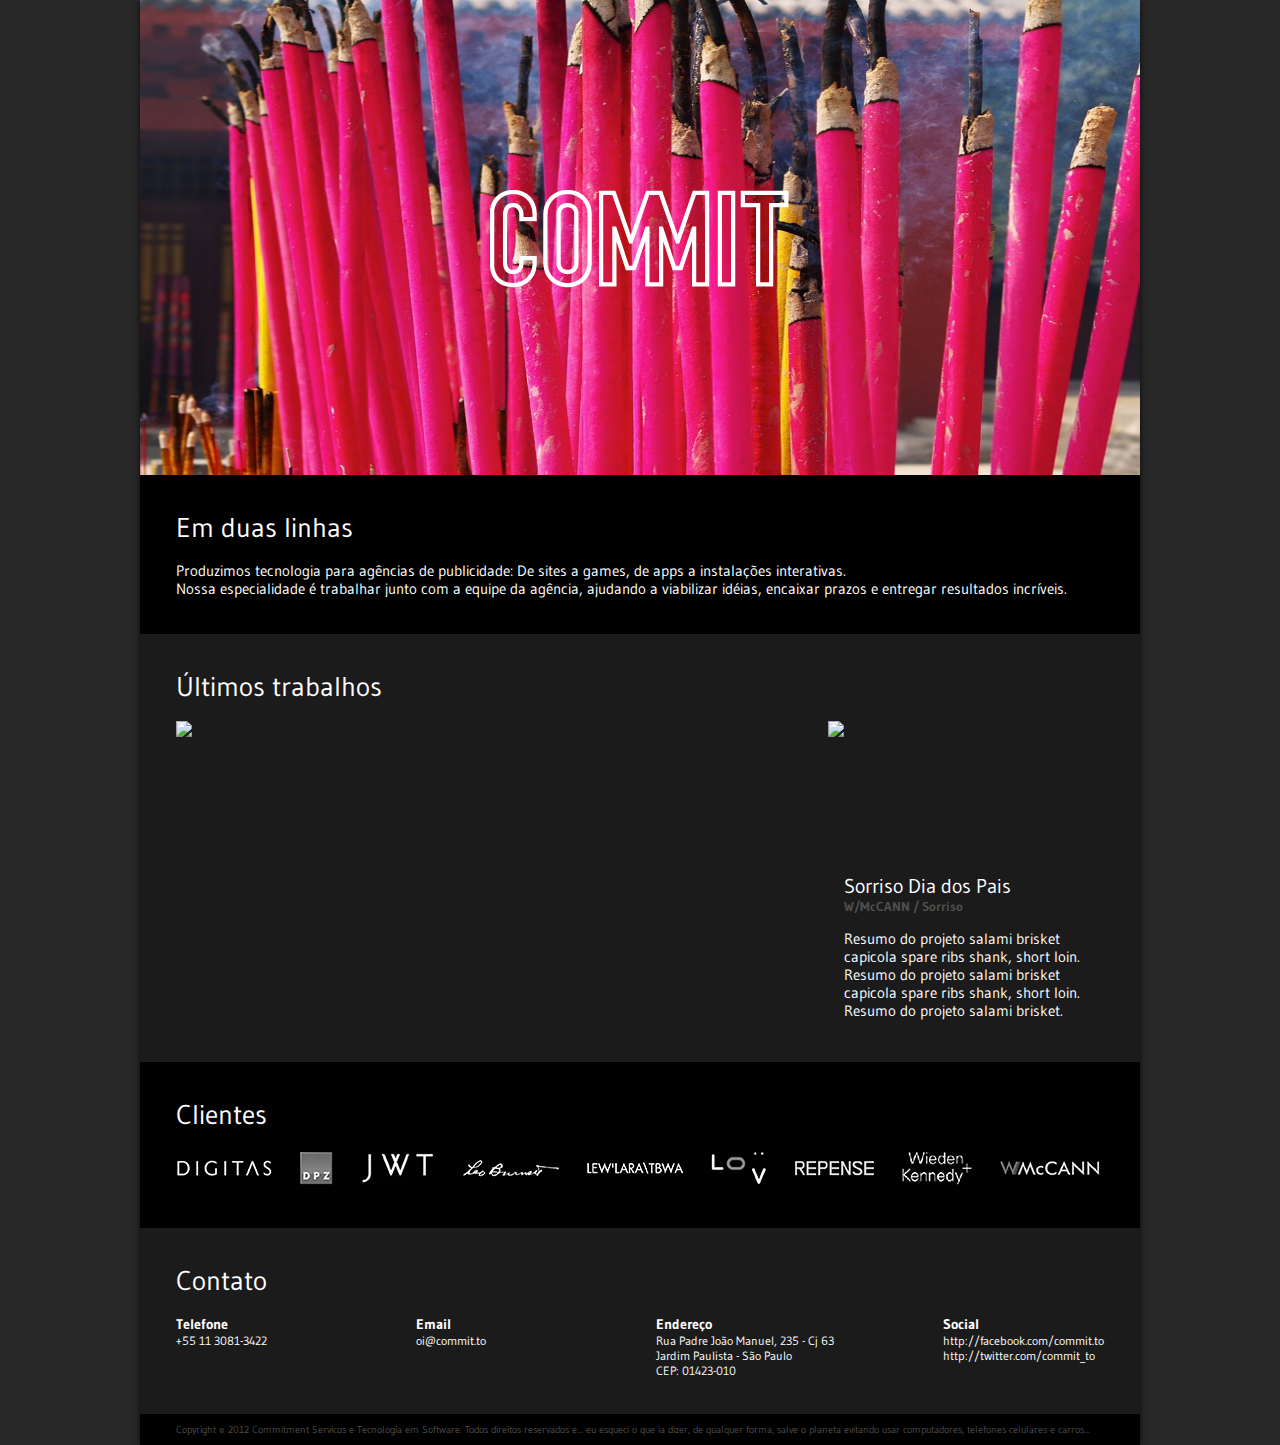
==== index.html @ 8d7308da "work carousel" ====
<!DOCTYPE html>
<html>
<head>
	<title>commit.to</title>
    <link href='http://fonts.googleapis.com/css?family=Gudea' rel='stylesheet' type='text/css'>
	<link rel="stylesheet" type="text/css" href="stylesheets/main.css">

	<script type="text/javascript" src="javascripts/jquery-1.7.1.min.js"></script>
    <script src="http://cdn.jquerytools.org/1.2.7/full/jquery.tools.min.js"></script>
	<script type="text/javascript" src="javascripts/delaunay.js"></script>
	<script type="text/javascript" src="javascripts/main.js"></script>

    <meta property="og:title" content="Commit" />
    <meta property="og:description" content="We're technology producers for advertising agencies worldwide. Commit was idealized by two guys who have worked in some of the best digital agencies in the world, we're dedicated to being transparent and flexible because as we know, scope can change, art direction may get delayed, deadlines shorten, but at the end of the day we all want to do amazing work." />
    <meta property="og:image" content="http://commit.to/share.jpg" />
    
    <meta http-equiv="Content-Type" content="text/html; charset=UTF-8"/> 

</head>
<body>
    <!-- Header -->
	<header>
		<img class="background" src="images/bg1.jpg">
		<img src="images/logo.png" class="logo">
	</header>

    <!-- About -->
    <section>
        <h1>Em duas linhas</h1>
        <p>Produzimos tecnologia para agências de publicidade: De sites a games, de apps a instalações interativas. <br>
        Nossa especialidade é trabalhar junto com a equipe da agência, ajudando a viabilizar idéias, encaixar prazos e entregar resultados incríveis.</p>
    </section>

    <!-- Work -->
    <section>
        <h1>&Uacute;ltimos trabalhos</h1>

        <div class="work">
            <div class="content">
            <article>
                <img class="poster" src="images/work/sorriso.jpg">
                <img class="thumb" src="images/work/sorriso2.jpg">
                <div class="text">
                    <h1>Sorriso Dia dos Pais</h1>
                    <h2>W/McCANN / Sorriso</h2>
                    <p>Resumo do projeto salami brisket capicola spare ribs shank, short loin.
Resumo do projeto salami brisket capicola spare ribs shank, short loin.
Resumo do projeto salami brisket.</p>
                </div>
            </article>
 
            <article>
                <img class="poster" src="images/work/sorriso.jpg">
                <img class="thumb" src="images/work/sorriso2.jpg">
                <div class="text">
                    <h1>An&uacute;ncios para iPad</h1>
                    <h2>Lew'Lara\TBWA</h2>
                    <p>Desenvolvidos em HTML5 e Canvas para conseguirmos a melhor experi&ecirc;ncia e performance.</p>
                </div>
            </article>
            <article>
                <img class="poster" src="images/work/cokedraw.jpg">
                <img class="thumb" src="images/work/cokedraw2.jpg">
                <div class="text">
                    <h1>Desenhe com a Coca-Cola</h1>
                    <h2>JWT / Coca-Cola</h2>
                    <p>Game de Messenger semelhante ao Draw Something.<br>
                    Para este projeto utilizamos tecnologia P2P a fim de simplificar a infra necess&aacute;ria para hospedagem.
                    </p>
                </div>
            </article>

            <article>
                <img class="poster" src="images/work/imaginaria.jpg">
                <img class="thumb" src="images/work/imaginaria2.jpg">
                <div class="text">
                    <h1>Imaginaria</h1>
                    <h2>JWT / Livraria da Vila</h2>
                    <p>App de iPhone estilo FourSquare onde é possível fazer checkin em lugares imagin&aacute;rios.<br>
                    Ganhador do FWA Mobile of the Day.
                    </p>
                </div>
            </article>
            <article>
                <img class="poster" src="images/poster.gif">
                <img class="thumb" src="images/thumb.gif">
                <div class="text">
                    <h1>Tostex</h1>
                    <h2>DPZ / Tostex</h2>
                    <p>O grande desafio deste projeto foi utilizar animações já existentes e construir interações inteiramente em HTML5 com Canvas.
                    </p>
                </div>
            </article>
            <article>
                <img class="poster" src="images/poster.gif">
                <img class="thumb" src="images/thumb.gif">
                <div class="text">
                    <h1>Hino dos Vice</h1>
                    <h2>Lew'Lara\TBWA / Nissan March</h2>
                    <p>Resumo do projeto salami brisket capicola spare ribs shank, short loin.
Resumo do projeto salami brisket capicola spare ribs shank, short loin.
Resumo do projeto salami brisket.</p>
                </div>
            </article>
            </div>
        </div>
        <div class="workNavi"><!-- navigation goes here --></div>
        <div class="clear"></div>

    </section>

    <!-- Clients -->
    <section>
        <h1>Clientes</h1>
        <img src="images/clients.gif" alt="clientes">
    </section>

    <!-- Contact -->
    <section class="contact">
        <h1>Contato</h1>
        <ul>
            <li>
                <h3>Telefone</h3>
                +55 11 3081-3422
            </li>
            <li>
                <h3>Email</h3>
                oi@commit.to
            </li>
            <li>
            <h3>Endereço</h3>
                Rua Padre João Manuel, 235 - Cj 63<br>
                Jardim Paulista - São Paulo<br>
                CEP: 01423-010
            </li>
            <li class="last">
                <h3>Social</h3>
                <a href="http://facebook.com/commit.to" target="_blank">http://facebook.com/commit.to</a><br>
                <a href="http://twitter.com/commit_to" target="_blank">http://twitter.com/commit_to</a>
            </li>
        </ul>
        <div class="clear"></div>
    </section>
   
    <!-- Footer -->
	<footer>
    Copyright © 2012 Commitment Servicos e Tecnologia em Software. Todos direitos reservados e... eu esqueci o que ia dizer, de qualquer forma, salve o planeta evitando usar computadores, telefones celulares e carros...
    </footer>
    <script type="text/javascript">
      var _gaq = [['_setAccount', 'UA-28984003-1'],['_trackPageview']];
      (function() {
        var ga = document.createElement('script'); ga.async = true;
        ga.src = ('https:' == document.location.protocol ? 'https://ssl' : 'http://www') + '.google-analytics.com/ga.js';
        var s = document.getElementsByTagName('script')[0]; s.parentNode.insertBefore(ga, s);
      })();
    </script>
</body>
</html>
---- stylesheets/main.css ----
*{
	margin: 0;
	padding: 0;
    border: 0;
}
html {
    background: #282828;
}
body{
	font-family: Gudea, Helvetica Neue, Helvetica, Arial, sans-serif;
    color: white;
    background-color: black;
    font-size: 11pt;
    width: 1000px;
    margin: auto;
    box-shadow: #000 0px 0 7px -1px;
}

header {
    width: 100%;
    height: 475px;
    position: relative;
}
header .logo{
	position: absolute;
	pointer-events: none;
	left: 50%;
	top: 50%;
	margin: -53px 0 0 -150px;
}
header canvas {
	cursor: pointer;
}

section{
    padding: 36px;
}
section:nth-child(odd) {
    background-color: #1b1b1b;
}
.background{
    width: 100%;
    height: 100%;
}
.contact {
    font-size: 9pt;
}
h1 {
    font-weight: normal;
    font-size: 20pt;
    margin-bottom: 18px;
}

/******* Work ******/
.work {
    overflow: hidden;
    position: relative;
    width: 930px;
    height: 305px;
}
.work .content{
    width: 20000em;
    position: absolute;
}
.work article {
    position: relative;
    float: left;
    width: 930px;
    height: 310px;
}
.work .poster {
    position: absolute;
    left: 0;
    top: 0;
}
.work .thumb {
    position: absolute;
    left: 652px;
    top: 0;
}
.work .text {
    position: absolute;
    left: 650px;
    top: 135px;
    padding: 18px;
    width: 239px;
}
.work .text h1 {
    font-size: 20px;
    margin: 0;
}
.work .text h2 {
    font-size: 13px;
    color: #4D4D4D;
    margin: 0 0 16px 0;
}
.work .text h1 {
    font-size: 20px;
}
.workNavi{
    margin: auto;
}
.workNavi a{
    width: 10px;
    height: 10px;
    background: black;
    display: block;
    margin: 18px 10px 0 0;
    float: left;
}
.workNavi a.active{
    background: #B7B7B7 !important;
}

/**** Contact ****/
.contact ul{
    list-style: none;
}
.contact li{
    width: 240px;
    float: left;
}
.contact li.last {
    float: right;
    width: auto;
}
.contact a {
    color: white;
    text-decoration: none;
}

/****** Footer *****/
footer {
    color: #4D4D4D;
    font-size: x-small;
    padding: 9px 36px;
}

.clear{
    clear: both;
}
/* iPhone, Android */
@media only screen and (min-device-width: 320px) and (max-device-width: 640px) {

    body{
        min-width: 0;
        font-size: 200%;
    }

    #content {
        padding: 50px 0;
        width: 100%;
    }
    .column {
        float: none;
        width: 70%;
        padding: 0;
        margin: auto;
    }
    footer span {
        display: none;
    }
}
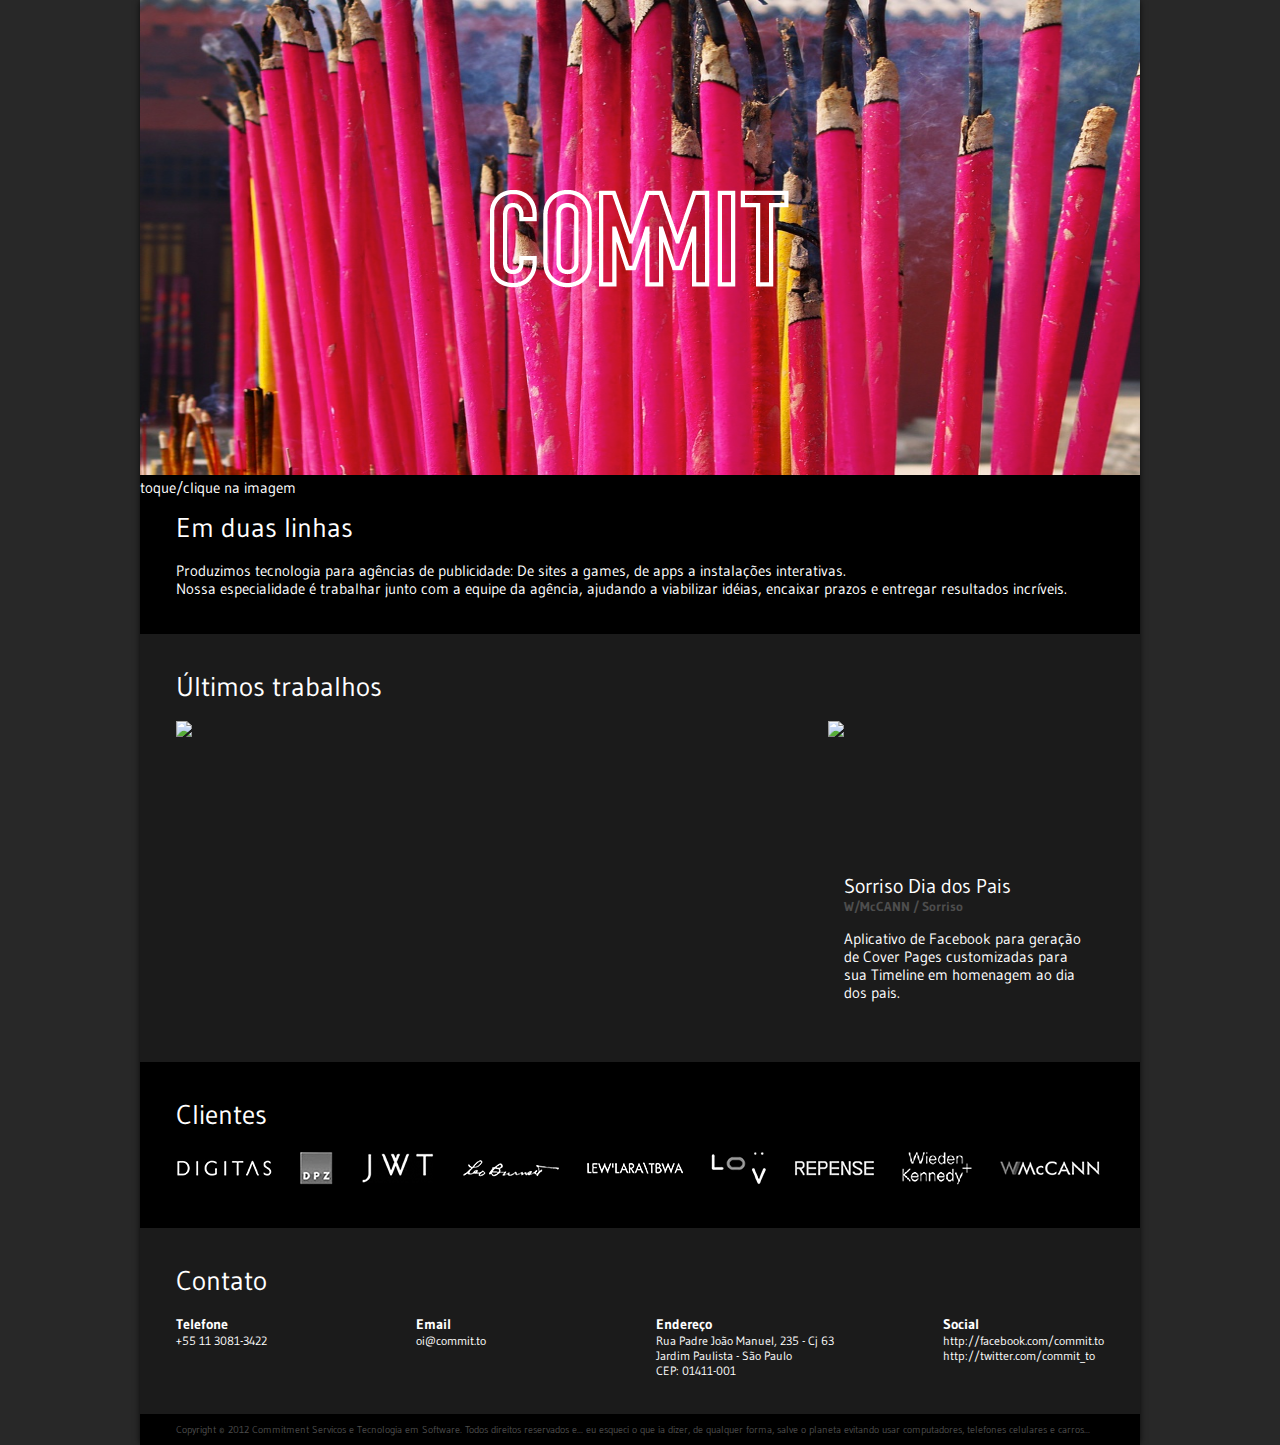
==== commit 7a8f3698: "Update CEP" ====
--- a/index.html
+++ b/index.html
@@ -11,7 +11,7 @@
 	<script type="text/javascript" src="javascripts/main.js"></script>
 
     <meta property="og:title" content="Commit" />
-    <meta property="og:description" content="We're technology producers for advertising agencies worldwide. Commit was idealized by two guys who have worked in some of the best digital agencies in the world, we're dedicated to being transparent and flexible because as we know, scope can change, art direction may get delayed, deadlines shorten, but at the end of the day we all want to do amazing work." />
+    <meta property="og:description" content="Produzimos tecnologia para agências de publicidade: De sites a games, de apps a instalações interativas. Nossa especialidade é trabalhar junto com a equipe da agência, ajudando a viabilizar idéias, encaixar prazos e entregar resultados incríveis." />
     <meta property="og:image" content="http://commit.to/share.jpg" />
     
     <meta http-equiv="Content-Type" content="text/html; charset=UTF-8"/> 
@@ -22,10 +22,11 @@
 	<header>
 		<img class="background" src="images/bg1.jpg">
 		<img src="images/logo.png" class="logo">
+        <span>toque/clique na imagem</span>
 	</header>
 
     <!-- About -->
-    <section>
+    <section class="about">
         <h1>Em duas linhas</h1>
         <p>Produzimos tecnologia para agências de publicidade: De sites a games, de apps a instalações interativas. <br>
         Nossa especialidade é trabalhar junto com a equipe da agência, ajudando a viabilizar idéias, encaixar prazos e entregar resultados incríveis.</p>
@@ -43,19 +44,26 @@
                 <div class="text">
                     <h1>Sorriso Dia dos Pais</h1>
                     <h2>W/McCANN / Sorriso</h2>
-                    <p>Resumo do projeto salami brisket capicola spare ribs shank, short loin.
-Resumo do projeto salami brisket capicola spare ribs shank, short loin.
-Resumo do projeto salami brisket.</p>
+                    <p>Aplicativo de Facebook para geração de Cover Pages customizadas para sua Timeline em homenagem ao dia dos pais.</p>
                 </div>
             </article>
- 
             <article>
-                <img class="poster" src="images/work/sorriso.jpg">
-                <img class="thumb" src="images/work/sorriso2.jpg">
+                <img class="poster" src="images/work/timeline.jpg">
+                <a href="https://www.facebook.com/SamsungBrasil/app_453760334653820" target="_blank"><img class="thumb" src="images/work/timeline2.jpg"></a>
+                <div class="text">
+                    <h1>Seu Futuro Agora</h1>
+                    <h2>Digitas / Samsung</h2>
+                    <p>App de Facebook que analisa seu perfil e mostra eventos do seu futuro em sua Timeline.
+                    </p>
+                </div>
+            </article> 
+            <article>
+                <img class="poster" src="images/work/ipad.jpg">
+                <img class="thumb" src="images/work/ipad2.jpg">
                 <div class="text">
                     <h1>An&uacute;ncios para iPad</h1>
-                    <h2>Lew'Lara\TBWA</h2>
-                    <p>Desenvolvidos em HTML5 e Canvas para conseguirmos a melhor experi&ecirc;ncia e performance.</p>
+                    <h2></h2>
+                    <p>Anúncios interativos desenvolvidos em HTML5 e Canvas.</p>
                 </div>
             </article>
             <article>
@@ -64,12 +72,10 @@
                 <div class="text">
                     <h1>Desenhe com a Coca-Cola</h1>
                     <h2>JWT / Coca-Cola</h2>
-                    <p>Game de Messenger semelhante ao Draw Something.<br>
-                    Para este projeto utilizamos tecnologia P2P a fim de simplificar a infra necess&aacute;ria para hospedagem.
+                    <p>Game de Messenger semelhante ao Draw Something desenvolvido com tecnologia P2P.
                     </p>
                 </div>
             </article>
-
             <article>
                 <img class="poster" src="images/work/imaginaria.jpg">
                 <img class="thumb" src="images/work/imaginaria2.jpg">
@@ -82,24 +88,25 @@
                 </div>
             </article>
             <article>
-                <img class="poster" src="images/poster.gif">
-                <img class="thumb" src="images/thumb.gif">
+                <a href="http://www.tostex.net" target="_blank">
+                <img class="poster" src="images/work/tostex.jpg" height="300" width="650">
+                <img class="thumb" src="images/work/tostex2.jpg" height="135" width="275">
+                </a>
                 <div class="text">
                     <h1>Tostex</h1>
                     <h2>DPZ / Tostex</h2>
-                    <p>O grande desafio deste projeto foi utilizar animações já existentes e construir interações inteiramente em HTML5 com Canvas.
+                    <p>Personagens interativos desenvolvidos em HTML5 com Canvas e compatíveis com dispositivos móveis.
                     </p>
                 </div>
             </article>
             <article>
-                <img class="poster" src="images/poster.gif">
-                <img class="thumb" src="images/thumb.gif">
+                <img class="poster" src="images/work/vice.jpg" height="300" width="650">
+                <img class="thumb" src="images/work/vice2.jpg" height="135" width="275">
                 <div class="text">
-                    <h1>Hino dos Vice</h1>
+                    <h1>P&ocirc;ster dos Vice</h1>
                     <h2>Lew'Lara\TBWA / Nissan March</h2>
-                    <p>Resumo do projeto salami brisket capicola spare ribs shank, short loin.
-Resumo do projeto salami brisket capicola spare ribs shank, short loin.
-Resumo do projeto salami brisket.</p>
+                    <p>Aplicativo de Facebook onde voc&ecirc; pode montar um p&ocirc;ster dos seus amigos vice-campe&otilde;es do futebol.
+                    </p>
                 </div>
             </article>
             </div>
@@ -110,7 +117,7 @@
     </section>
 
     <!-- Clients -->
-    <section>
+    <section class="clients">
         <h1>Clientes</h1>
         <img src="images/clients.gif" alt="clientes">
     </section>
@@ -131,7 +138,7 @@
             <h3>Endereço</h3>
                 Rua Padre João Manuel, 235 - Cj 63<br>
                 Jardim Paulista - São Paulo<br>
-                CEP: 01423-010
+                CEP: 01411-001
             </li>
             <li class="last">
                 <h3>Social</h3>
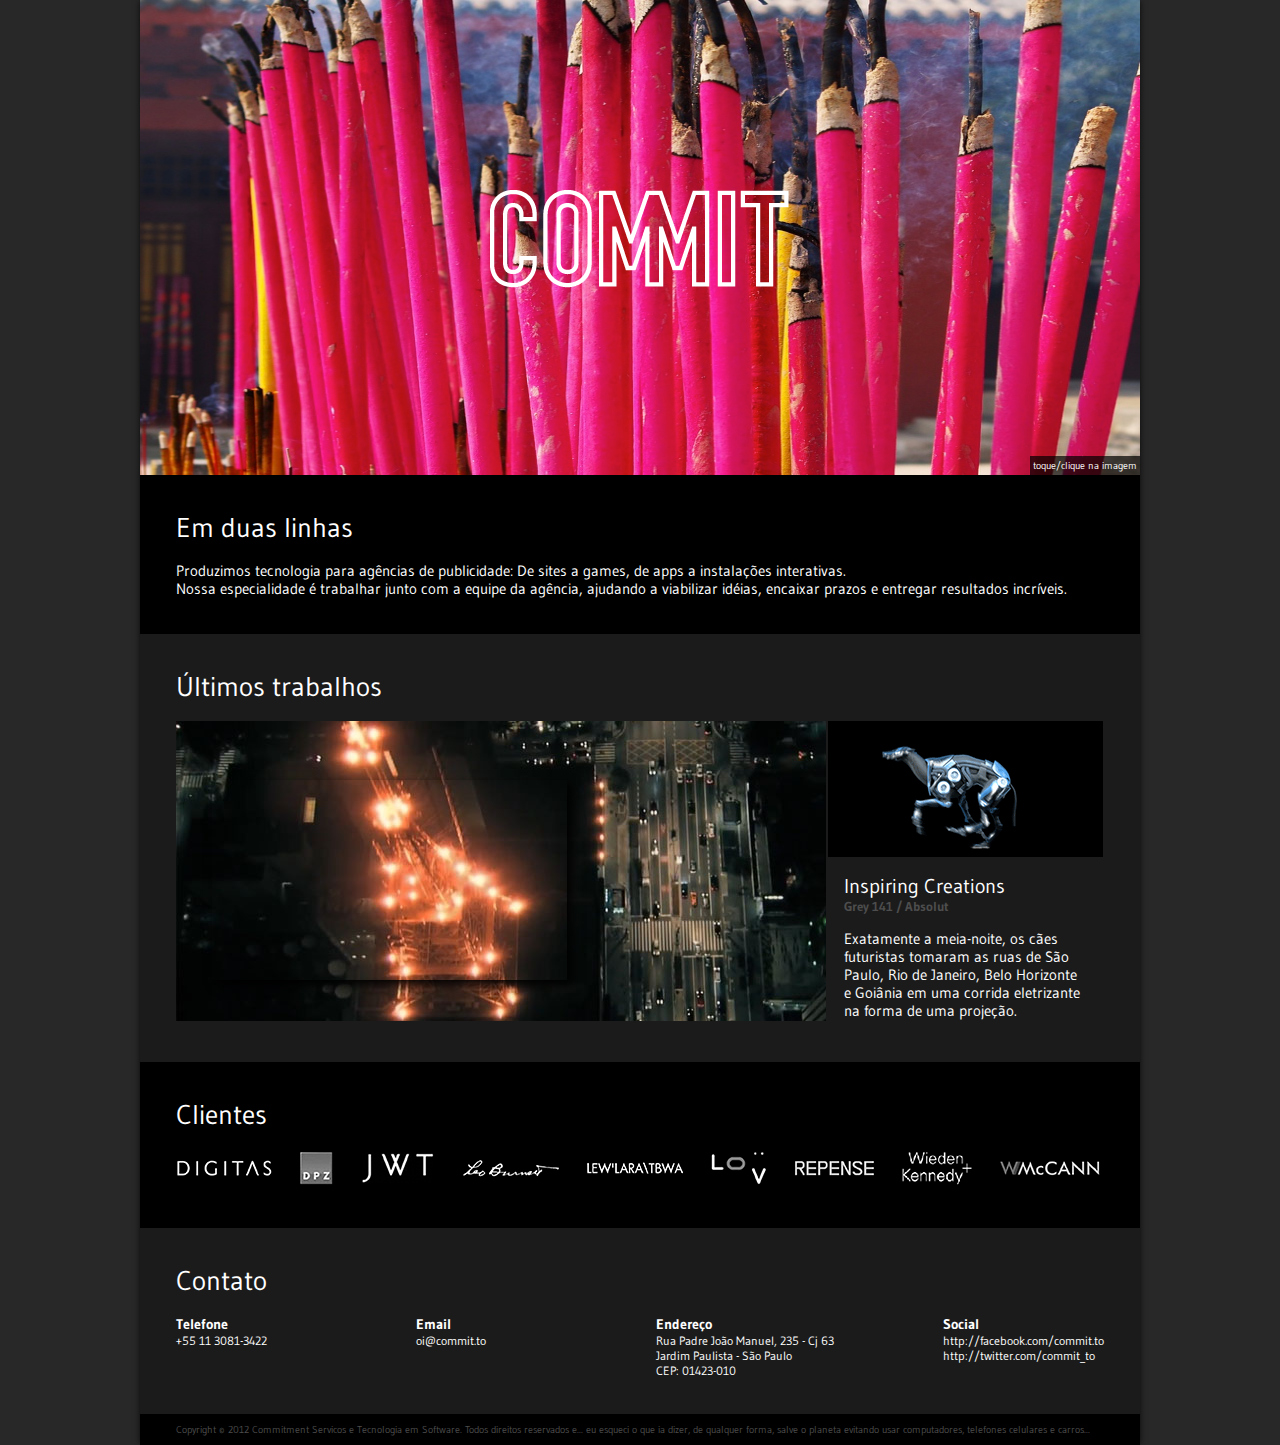
==== commit 2734a9c5: "new jobs" ====
--- a/index.html
+++ b/index.html
@@ -5,12 +5,7 @@
     <link href='http://fonts.googleapis.com/css?family=Gudea' rel='stylesheet' type='text/css'>
 	<link rel="stylesheet" type="text/css" href="stylesheets/main.css">
 
-	<script type="text/javascript" src="javascripts/jquery-1.7.1.min.js"></script>
-    <script src="http://cdn.jquerytools.org/1.2.7/full/jquery.tools.min.js"></script>
-	<script type="text/javascript" src="javascripts/delaunay.js"></script>
-	<script type="text/javascript" src="javascripts/main.js"></script>
-
-    <meta property="og:title" content="Commit" />
+	<meta property="og:title" content="Commit" />
     <meta property="og:description" content="Produzimos tecnologia para agências de publicidade: De sites a games, de apps a instalações interativas. Nossa especialidade é trabalhar junto com a equipe da agência, ajudando a viabilizar idéias, encaixar prazos e entregar resultados incríveis." />
     <meta property="og:image" content="http://commit.to/share.jpg" />
     
@@ -38,6 +33,28 @@
 
         <div class="work">
             <div class="content">
+            <article class="greyhound">
+                <div class="poster" style="background: url(images/work/greyhound.jpg)">
+                    <iframe src="http://www.youtube.com/embed/4dPwqKCxDT8" frameborder="0" allowfullscreen></iframe>
+                </div>
+                <img class="thumb" src="images/work/greyhound2.gif">
+                <div class="text">
+                    <h1>Inspiring Creations</h1>
+                    <h2>Grey 141 / Absolut</h2>
+                    <p>Exatamente a meia-noite, os cães futuristas tomaram as ruas de São Paulo, Rio de Janeiro, Belo Horizonte e Goiânia em uma corrida eletrizante na forma de uma projeção.</p>
+                </div>
+            </article>
+            <article>
+                <a href="http://youtube.com.br/itauinvista" target="_blank">
+                    <img class="poster" src="images/work/first_flex.jpg">
+                    <img class="thumb" src="images/work/first_flex2.jpg">
+                </a>
+                <div class="text">
+                    <h1>Itaú First</h1>
+                    <h2>DPZ / Itaú</h2>
+                    <p>O Simulador de Sonhos do Itaú mostra o que seu filho pode conquistar com seu investimento.</p>
+                </div>
+            </article>
             <article>
                 <img class="poster" src="images/work/sorriso.jpg">
                 <img class="thumb" src="images/work/sorriso2.jpg">
@@ -138,7 +155,7 @@
             <h3>Endereço</h3>
                 Rua Padre João Manuel, 235 - Cj 63<br>
                 Jardim Paulista - São Paulo<br>
-                CEP: 01411-001
+                CEP: 01423-010
             </li>
             <li class="last">
                 <h3>Social</h3>
@@ -161,5 +178,9 @@
         var s = document.getElementsByTagName('script')[0]; s.parentNode.insertBefore(ga, s);
       })();
     </script>
+    <script type="text/javascript" src="javascripts/jquery-1.7.1.min.js"></script>
+    <script src="http://cdn.jquerytools.org/1.2.7/full/jquery.tools.min.js"></script>
+    <script type="text/javascript" src="javascripts/delaunay.js"></script>
+    <script type="text/javascript" src="javascripts/main.js"></script>
 </body>
 </html>
--- a/stylesheets/main.css
+++ b/stylesheets/main.css
@@ -15,9 +15,11 @@
     margin: auto;
     box-shadow: #000 0px 0 7px -1px;
 }
-
+img {
+    border: none;
+}
 header {
-    width: 100%;
+    width: 1000px;
     height: 475px;
     position: relative;
 }
@@ -31,6 +33,15 @@
 header canvas {
 	cursor: pointer;
 }
+header span {
+    background: rgba(0, 0, 0, 0.7);
+    color: white;
+    font-size: x-small;
+    padding: 3px;
+    position: absolute;
+    right: 0;
+    bottom: 0;
+}
 
 section{
     padding: 36px;
@@ -72,6 +83,8 @@
     position: absolute;
     left: 0;
     top: 0;
+    width: 650px;
+    height: 300px
 }
 .work .thumb {
     position: absolute;
@@ -94,22 +107,28 @@
     color: #4D4D4D;
     margin: 0 0 16px 0;
 }
-.work .text h1 {
-    font-size: 20px;
-}
 .workNavi{
     margin: auto;
 }
 .workNavi a{
-    width: 10px;
-    height: 10px;
+    width: 15px;
+    height: 15px;
     background: black;
     display: block;
     margin: 18px 10px 0 0;
     float: left;
+
+    -webkit-transition: all 0.5s;
+    -ms-transition: all 0.5s;
+    -moz-transition: all 0.5s;
+    transition: all 0.5s;
 }
 .workNavi a.active{
     background: #B7B7B7 !important;
+}
+/**** Clients ****/
+.clients img {
+    pointer-events: none;
 }
 
 /**** Contact ****/
@@ -140,8 +159,77 @@
     clear: both;
 }
 /* iPhone, Android */
-@media only screen and (min-device-width: 320px) and (max-device-width: 640px) {
-
+@media only screen and (min-width: 320px) and (max-width: 640px) {
+
+body{
+    min-width: 0;
+    font-size: 200%;
+}
+h1 {
+    font-size: 250% !important;
+}
+
+.work {
+    overflow: visible;
+    width: 930px;
+    height: auto;
+}
+
+.workNavi {
+    display: none;
+}
+
+.work .content{
+    width: auto;
+    position: relative;
+}
+.work .content *{
+    position: relative;
+    height: auto;
+}
+
+.work article {
+    margin-bottom: 80px;
+}
+
+.work .poster {
+    width: 930px;
+    height: 429px;
+}
+.work .thumb {
+    display: none;
+}
+.work .text {
+    position: relative;
+    left: 0;
+    top: 0;
+    width: auto;
+    padding: 0;
+}
+.work .text h1 {
+    font-size: 250%;
+}
+.work .text h2 {
+    font-size: 100%;
+    color: #4D4D4D;
+    margin: 0 0 16px 0;
+}
+
+.contact{
+    font-size: inherit;
+    position: absolute;
+    top: 475px;
+    width: 930px;
+}
+.about{
+    margin-top: 810px;
+}
+.contact li, .contact li.last{
+    width: auto;
+    float: none;
+    margin-bottom: 20px;
+}
+/*
     body{
         min-width: 0;
         font-size: 200%;
@@ -160,4 +248,15 @@
     footer span {
         display: none;
     }
-}
+*/
+}
+
+
+/* Projects */
+.greyhound iframe{
+    width: 355px;
+    height: 200px;
+    margin-top: 59px;
+    margin-left: 36px;
+    box-shadow: 5px 5px 10px black
+}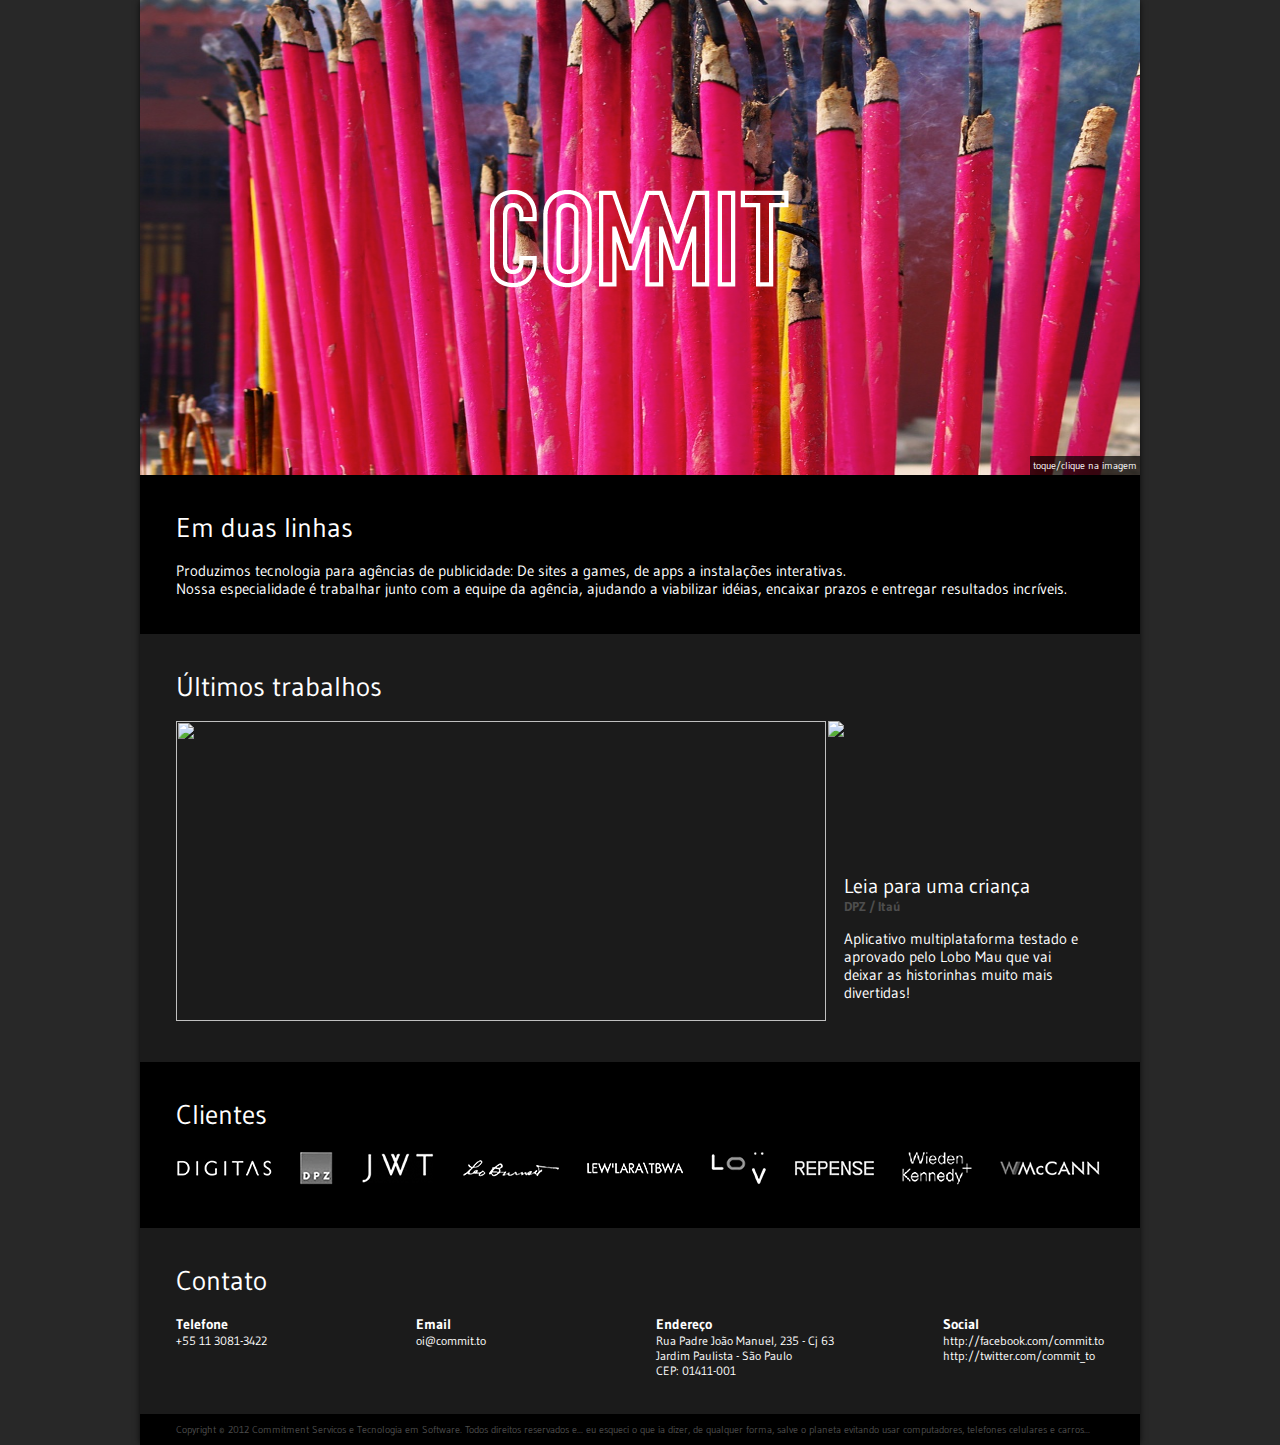
==== commit 4bd5b4e3: "Added link to corona" ====
--- a/index.html
+++ b/index.html
@@ -33,6 +33,20 @@
 
         <div class="work">
             <div class="content">
+            <article>
+                <img class="poster" src="images/work/leiaparaumacrianca.jpg" usemap="#corona">
+                <map id="corona" name="corona">
+                <area shape="rect" coords="0,208,64,295" href="http://www.coronalabs.com" alt="Built with Corona" title="Built with Corona"    />
+                </map>
+
+                <img class="thumb" src="images/work/leiaparaumacrianca2.jpg">
+                <div class="text">
+                    <h1>Leia para uma criança</h1>
+                    <h2>DPZ / Itaú</h2>
+                    <p>Aplicativo multiplataforma testado e aprovado pelo Lobo Mau que vai deixar as historinhas muito mais divertidas!</p>
+
+                </div>
+            </article>
             <article class="greyhound">
                 <div class="poster" style="background: url(images/work/greyhound.jpg)">
                     <iframe src="http://www.youtube.com/embed/4dPwqKCxDT8" frameborder="0" allowfullscreen></iframe>
@@ -42,6 +56,15 @@
                     <h1>Inspiring Creations</h1>
                     <h2>Grey 141 / Absolut</h2>
                     <p>Exatamente a meia-noite, os cães futuristas tomaram as ruas de São Paulo, Rio de Janeiro, Belo Horizonte e Goiânia em uma corrida eletrizante na forma de uma projeção.</p>
+                </div>
+            </article>
+            <article>
+                <img class="poster" src="images/work/oficina.jpg">
+                <img class="thumb" src="images/work/oficina2.jpg">
+                <div class="text">
+                    <h1>Oficina de Impostores</h1>
+                    <h2>DPZ / Giraffas</h2>
+                    <p>Campanha de mídias sociais para as Giraffas mais simpáticas do Brasil.<br>Blaaaa...siiiii.... Blasileilón!</p>
                 </div>
             </article>
             <article>
@@ -116,16 +139,6 @@
                     </p>
                 </div>
             </article>
-            <article>
-                <img class="poster" src="images/work/vice.jpg" height="300" width="650">
-                <img class="thumb" src="images/work/vice2.jpg" height="135" width="275">
-                <div class="text">
-                    <h1>P&ocirc;ster dos Vice</h1>
-                    <h2>Lew'Lara\TBWA / Nissan March</h2>
-                    <p>Aplicativo de Facebook onde voc&ecirc; pode montar um p&ocirc;ster dos seus amigos vice-campe&otilde;es do futebol.
-                    </p>
-                </div>
-            </article>
             </div>
         </div>
         <div class="workNavi"><!-- navigation goes here --></div>
@@ -155,7 +168,7 @@
             <h3>Endereço</h3>
                 Rua Padre João Manuel, 235 - Cj 63<br>
                 Jardim Paulista - São Paulo<br>
-                CEP: 01423-010
+                CEP: 01411-001
             </li>
             <li class="last">
                 <h3>Social</h3>
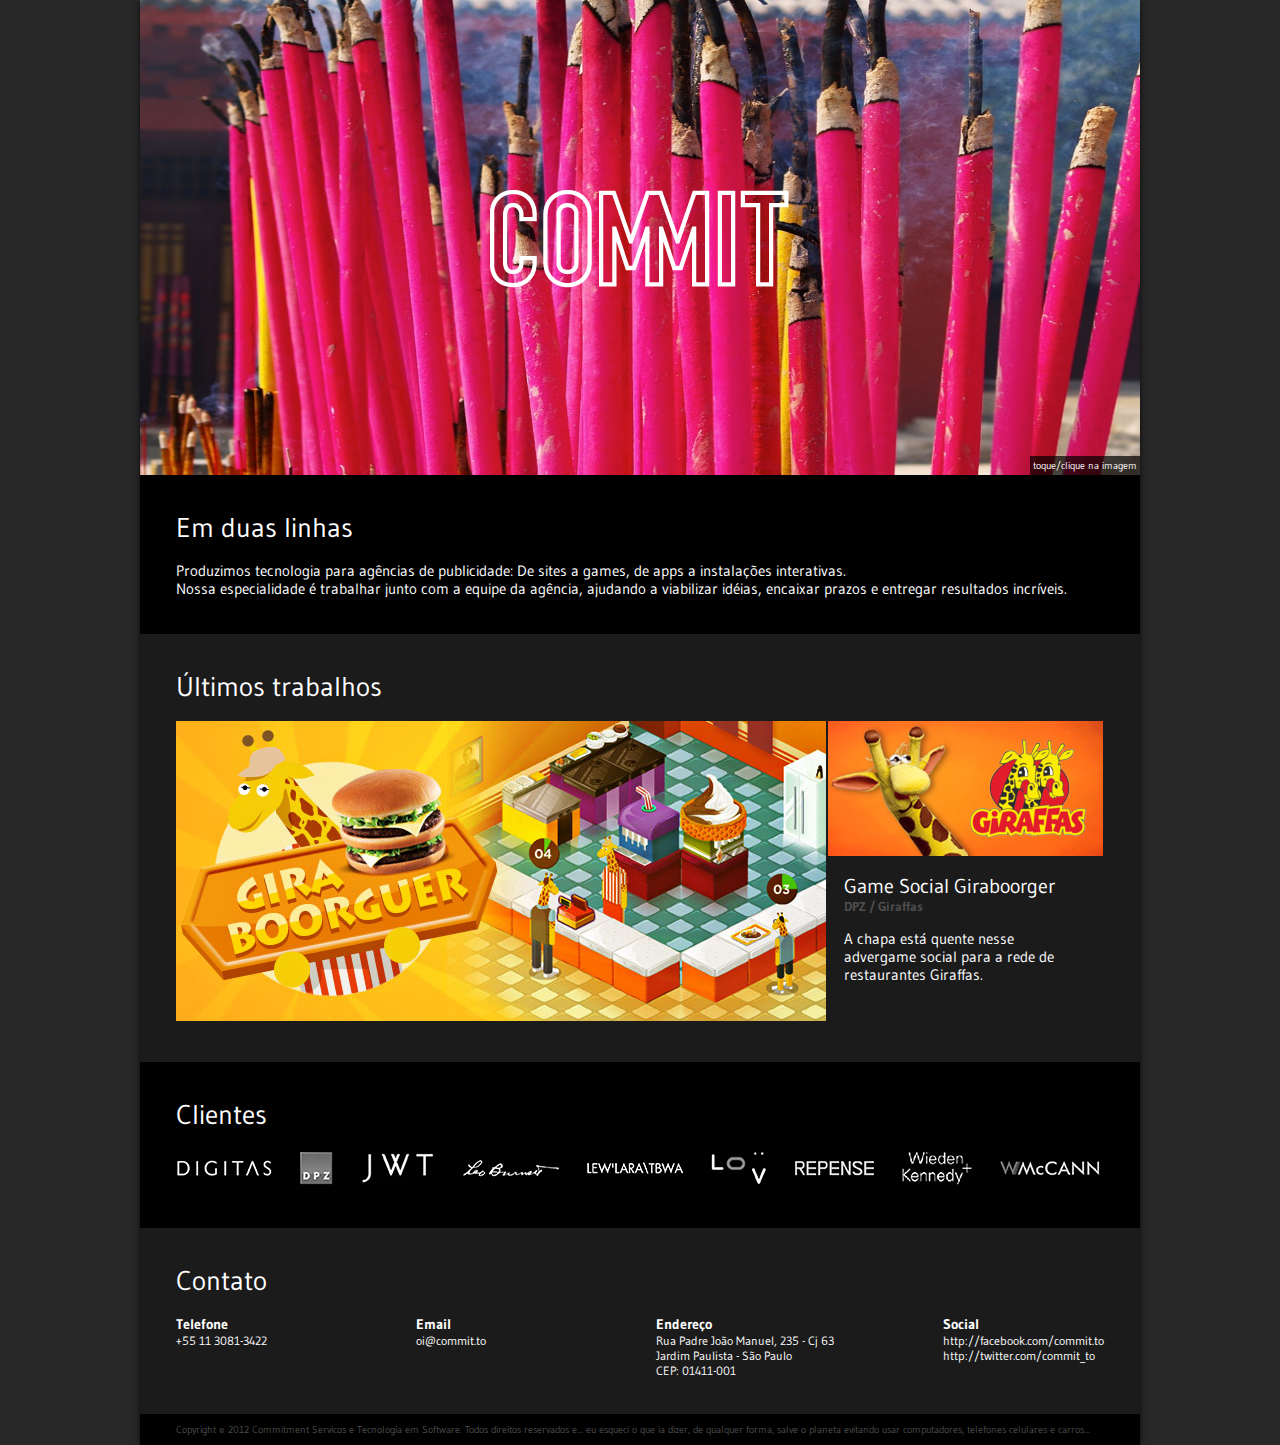
==== commit 22403e3a: "Added Giraboorger, removed older projects" ====
--- a/index.html
+++ b/index.html
@@ -33,11 +33,23 @@
 
         <div class="work">
             <div class="content">
+
+
             <article>
-                <img class="poster" src="images/work/leiaparaumacrianca.jpg" usemap="#corona">
-                <map id="corona" name="corona">
-                <area shape="rect" coords="0,208,64,295" href="http://www.coronalabs.com" alt="Built with Corona" title="Built with Corona"    />
-                </map>
+                <a href="http://www.bit.ly/GiraBoorger" target="_blank">
+                    <img class="poster" src="images/work/giraboorger.jpg">
+                    <img class="thumb" src="images/work/giraboorger2.jpg">
+                </a>
+                <div class="text">
+                    <h1>Game Social Giraboorger</h1>
+                    <h2>DPZ / Giraffas</h2>
+                    <p>A chapa está quente nesse advergame social para a rede de restaurantes Giraffas.</p>
+
+                </div>
+            </article>
+    
+            <article>
+                <img class="poster" src="images/work/leiaparaumacrianca.jpg">
 
                 <img class="thumb" src="images/work/leiaparaumacrianca2.jpg">
                 <div class="text">
@@ -59,15 +71,6 @@
                 </div>
             </article>
             <article>
-                <img class="poster" src="images/work/oficina.jpg">
-                <img class="thumb" src="images/work/oficina2.jpg">
-                <div class="text">
-                    <h1>Oficina de Impostores</h1>
-                    <h2>DPZ / Giraffas</h2>
-                    <p>Campanha de mídias sociais para as Giraffas mais simpáticas do Brasil.<br>Blaaaa...siiiii.... Blasileilón!</p>
-                </div>
-            </article>
-            <article>
                 <a href="http://youtube.com.br/itauinvista" target="_blank">
                     <img class="poster" src="images/work/first_flex.jpg">
                     <img class="thumb" src="images/work/first_flex2.jpg">
@@ -78,25 +81,6 @@
                     <p>O Simulador de Sonhos do Itaú mostra o que seu filho pode conquistar com seu investimento.</p>
                 </div>
             </article>
-            <article>
-                <img class="poster" src="images/work/sorriso.jpg">
-                <img class="thumb" src="images/work/sorriso2.jpg">
-                <div class="text">
-                    <h1>Sorriso Dia dos Pais</h1>
-                    <h2>W/McCANN / Sorriso</h2>
-                    <p>Aplicativo de Facebook para geração de Cover Pages customizadas para sua Timeline em homenagem ao dia dos pais.</p>
-                </div>
-            </article>
-            <article>
-                <img class="poster" src="images/work/timeline.jpg">
-                <a href="https://www.facebook.com/SamsungBrasil/app_453760334653820" target="_blank"><img class="thumb" src="images/work/timeline2.jpg"></a>
-                <div class="text">
-                    <h1>Seu Futuro Agora</h1>
-                    <h2>Digitas / Samsung</h2>
-                    <p>App de Facebook que analisa seu perfil e mostra eventos do seu futuro em sua Timeline.
-                    </p>
-                </div>
-            </article> 
             <article>
                 <img class="poster" src="images/work/ipad.jpg">
                 <img class="thumb" src="images/work/ipad2.jpg">
@@ -127,18 +111,7 @@
                     </p>
                 </div>
             </article>
-            <article>
-                <a href="http://www.tostex.net" target="_blank">
-                <img class="poster" src="images/work/tostex.jpg" height="300" width="650">
-                <img class="thumb" src="images/work/tostex2.jpg" height="135" width="275">
-                </a>
-                <div class="text">
-                    <h1>Tostex</h1>
-                    <h2>DPZ / Tostex</h2>
-                    <p>Personagens interativos desenvolvidos em HTML5 com Canvas e compatíveis com dispositivos móveis.
-                    </p>
-                </div>
-            </article>
+            
             </div>
         </div>
         <div class="workNavi"><!-- navigation goes here --></div>
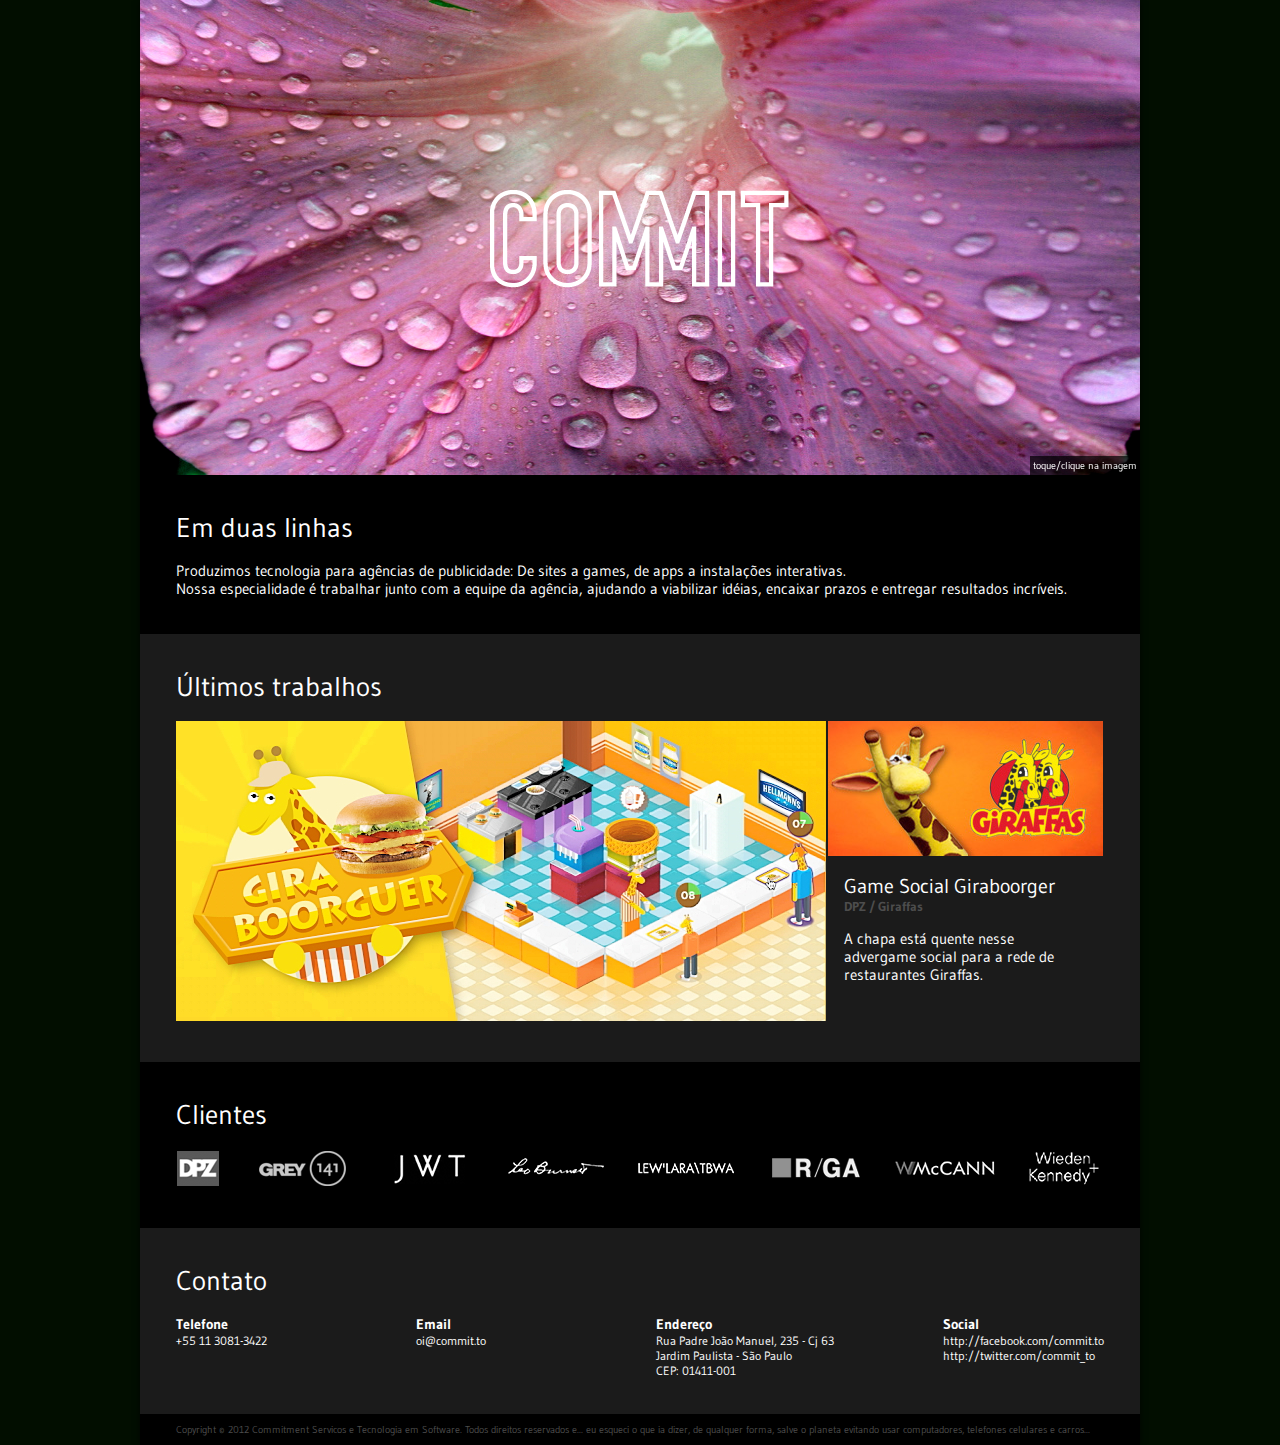
==== commit af2e9e5b: "Added phospr animation for giraboorger" ====
--- a/index.html
+++ b/index.html
@@ -37,7 +37,7 @@
 
             <article>
                 <a href="http://www.bit.ly/GiraBoorger" target="_blank">
-                    <img class="poster" src="images/work/giraboorger.jpg">
+                    <img id="anim_target_giraboorguer" class="poster" src="images/work/giraboorguer.jpg" />
                     <img class="thumb" src="images/work/giraboorger2.jpg">
                 </a>
                 <div class="text">
@@ -166,6 +166,7 @@
     </script>
     <script type="text/javascript" src="javascripts/jquery-1.7.1.min.js"></script>
     <script src="http://cdn.jquerytools.org/1.2.7/full/jquery.tools.min.js"></script>
+    <script type="text/javascript" src="javascripts/phosphorframework.js"></script>
     <script type="text/javascript" src="javascripts/delaunay.js"></script>
     <script type="text/javascript" src="javascripts/main.js"></script>
 </body>
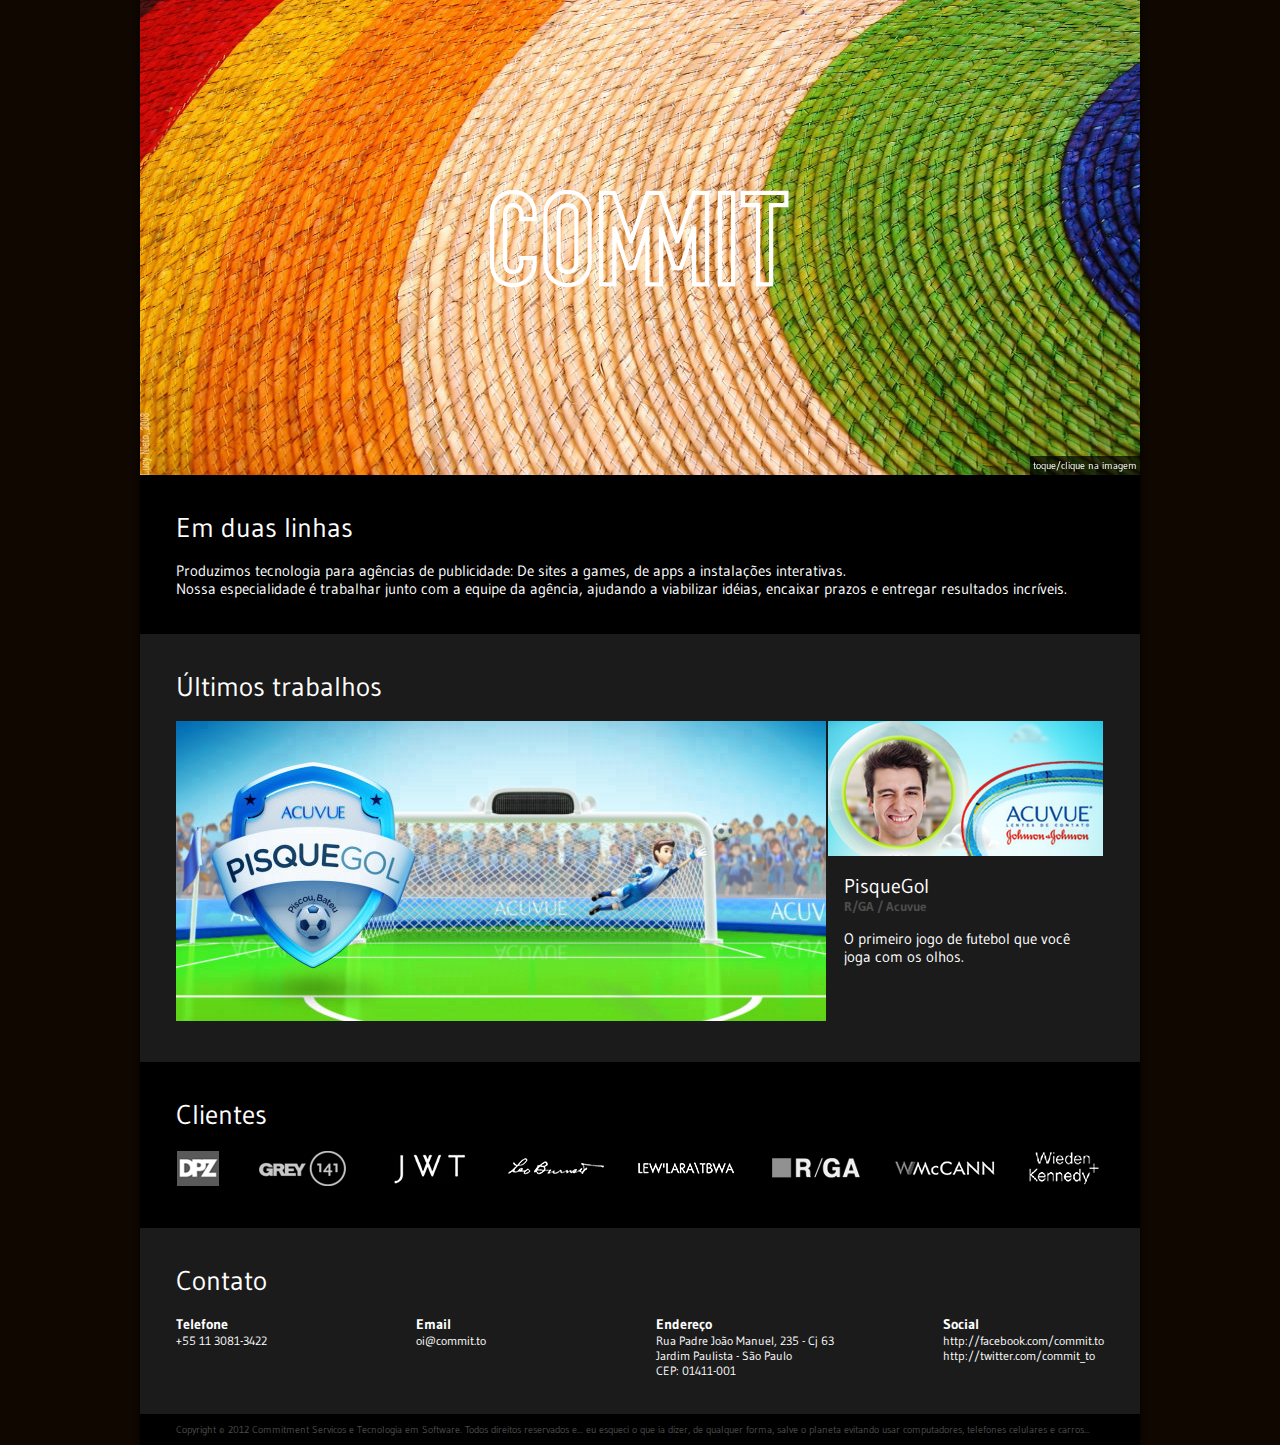
==== commit c2adfb88: "new project 'acuvue'" ====
--- a/index.html
+++ b/index.html
@@ -34,6 +34,18 @@
         <div class="work">
             <div class="content">
 
+            <article>
+                <a href="http://www.acuvue.com.br/pisquegol" target="_blank">
+                    <img id="anim_target_acuvue" class="poster" src="images/work/acuvue.jpg" />
+                    <img class="thumb" src="images/work/acuvue2.jpg">
+                </a>
+                <div class="text">
+                    <h1>PisqueGol</h1>
+                    <h2>R/GA / Acuvue</h2>
+                    <p>O primeiro jogo de futebol que você joga com os olhos.</p>
+
+                </div>
+            </article>
 
             <article>
                 <a href="http://www.bit.ly/GiraBoorger" target="_blank">
@@ -79,15 +91,6 @@
                     <h1>Itaú First</h1>
                     <h2>DPZ / Itaú</h2>
                     <p>O Simulador de Sonhos do Itaú mostra o que seu filho pode conquistar com seu investimento.</p>
-                </div>
-            </article>
-            <article>
-                <img class="poster" src="images/work/ipad.jpg">
-                <img class="thumb" src="images/work/ipad2.jpg">
-                <div class="text">
-                    <h1>An&uacute;ncios para iPad</h1>
-                    <h2></h2>
-                    <p>Anúncios interativos desenvolvidos em HTML5 e Canvas.</p>
                 </div>
             </article>
             <article>
@@ -168,6 +171,7 @@
     <script src="http://cdn.jquerytools.org/1.2.7/full/jquery.tools.min.js"></script>
     <script type="text/javascript" src="javascripts/phosphorframework.js"></script>
     <script type="text/javascript" src="javascripts/delaunay.js"></script>
+    <script type="text/javascript" src="javascripts/phosphorPlayer.js"></script>
     <script type="text/javascript" src="javascripts/main.js"></script>
 </body>
 </html>
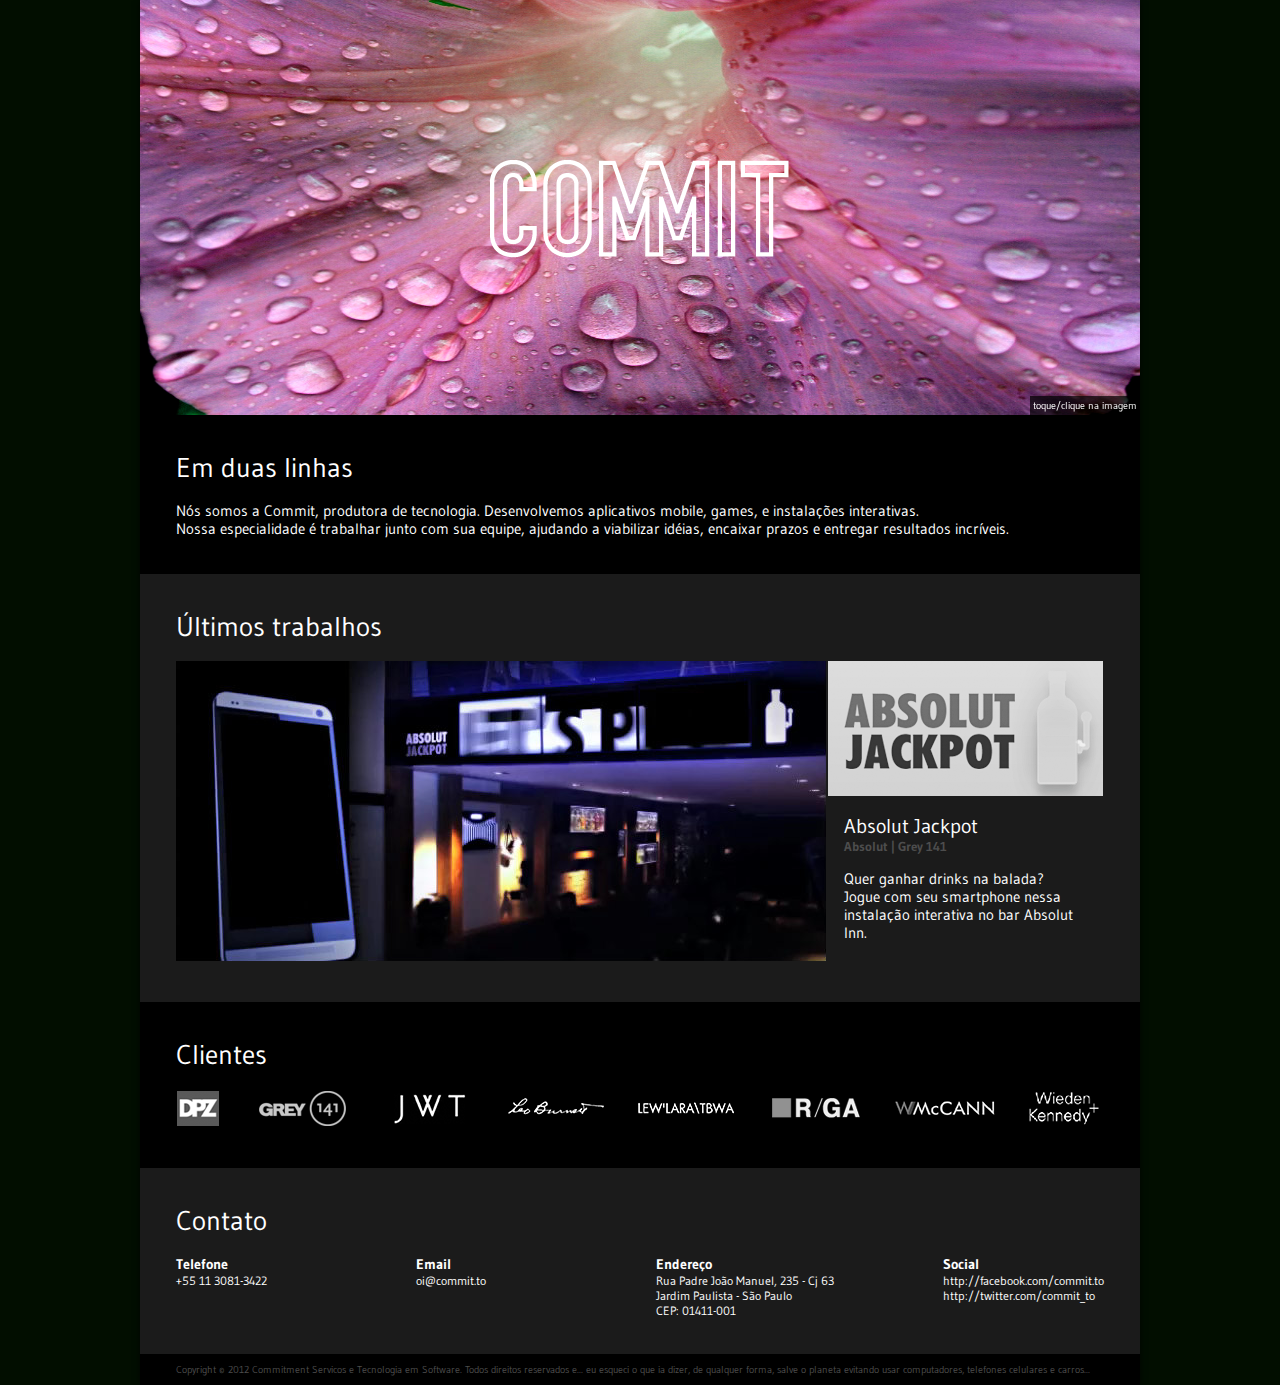
==== commit aa2ba4eb: "Added Absolut Jackpot + Copydeck adjustments" ====
--- a/index.html
+++ b/index.html
@@ -23,8 +23,7 @@
     <!-- About -->
     <section class="about">
         <h1>Em duas linhas</h1>
-        <p>Produzimos tecnologia para agências de publicidade: De sites a games, de apps a instalações interativas. <br>
-        Nossa especialidade é trabalhar junto com a equipe da agência, ajudando a viabilizar idéias, encaixar prazos e entregar resultados incríveis.</p>
+        <p>Nós somos a Commit, produtora de tecnologia. Desenvolvemos aplicativos mobile, games, e instalações interativas.<br>Nossa especialidade é trabalhar junto com sua equipe, ajudando a viabilizar idéias, encaixar prazos e entregar resultados incríveis.</p>
     </section>
 
     <!-- Work -->
@@ -35,38 +34,33 @@
             <div class="content">
 
             <article>
-                <a href="http://www.acuvue.com.br/pisquegol" target="_blank">
-                    <img id="anim_target_acuvue" class="poster" src="images/work/acuvue.jpg" />
-                    <img class="thumb" src="images/work/acuvue2.jpg">
-                </a>
+                <img id="anim_target_jackPot" class="poster" src="images/work/jackPot.jpg" />
+                <img class="thumb" src="images/work/jackPot2.png">
                 <div class="text">
-                    <h1>PisqueGol</h1>
-                    <h2>R/GA / Acuvue</h2>
-                    <p>O primeiro jogo de futebol que você joga com os olhos.</p>
-
+                    <h1>Absolut Jackpot</h1>
+                    <h2>Absolut | Grey 141</h2>
+                    <p>Quer ganhar drinks na balada? Jogue com seu smartphone nessa instalação interativa no bar Absolut Inn.</p>
                 </div>
             </article>
-
             <article>
                 <a href="http://www.bit.ly/GiraBoorger" target="_blank">
-                    <img id="anim_target_giraboorguer" class="poster" src="images/work/giraboorguer.jpg" />
+                    <img class="poster" src="images/work/giraboorger.jpg" />
                     <img class="thumb" src="images/work/giraboorger2.jpg">
                 </a>
                 <div class="text">
                     <h1>Game Social Giraboorger</h1>
-                    <h2>DPZ / Giraffas</h2>
+                    <h2>Giraffas | DPZ</h2>
                     <p>A chapa está quente nesse advergame social para a rede de restaurantes Giraffas.</p>
 
                 </div>
             </article>
-    
             <article>
                 <img class="poster" src="images/work/leiaparaumacrianca.jpg">
 
                 <img class="thumb" src="images/work/leiaparaumacrianca2.jpg">
                 <div class="text">
                     <h1>Leia para uma criança</h1>
-                    <h2>DPZ / Itaú</h2>
+                    <h2>Itaú | DPZ</h2>
                     <p>Aplicativo multiplataforma testado e aprovado pelo Lobo Mau que vai deixar as historinhas muito mais divertidas!</p>
 
                 </div>
@@ -78,8 +72,31 @@
                 <img class="thumb" src="images/work/greyhound2.gif">
                 <div class="text">
                     <h1>Inspiring Creations</h1>
-                    <h2>Grey 141 / Absolut</h2>
+                    <h2>Absolut | Grey 141</h2>
                     <p>Exatamente a meia-noite, os cães futuristas tomaram as ruas de São Paulo, Rio de Janeiro, Belo Horizonte e Goiânia em uma corrida eletrizante na forma de uma projeção.</p>
+                </div>
+            </article>
+            <article>
+                <a href="http://www.acuvue.com.br/pisquegol" target="_blank">
+                    <img id="anim_target_acuvue" class="poster" src="images/work/acuvue.jpg" />
+                    <img class="thumb" src="images/work/acuvue2.jpg">
+                </a>
+                <div class="text">
+                    <h1>PisqueGol</h1>
+                    <h2>Johnson & Johnson | R/GA</h2>
+                    <p>O primeiro jogo de futebol que você joga com os olhos.</p>
+
+                </div>
+            </article>
+            <article>
+                <img class="poster" src="images/work/imaginaria.jpg">
+                <img class="thumb" src="images/work/imaginaria2.jpg">
+                <div class="text">
+                    <h1>Imaginaria</h1>
+                    <h2>Livraria da Vila | JWT</h2>
+                    <p>App de iPhone estilo FourSquare onde é possível fazer checkin em lugares imagin&aacute;rios.<br>
+                    Ganhador do FWA Mobile of the Day.
+                    </p>
                 </div>
             </article>
             <article>
@@ -89,31 +106,11 @@
                 </a>
                 <div class="text">
                     <h1>Itaú First</h1>
-                    <h2>DPZ / Itaú</h2>
+                    <h2>Itaú | DPZ</h2>
                     <p>O Simulador de Sonhos do Itaú mostra o que seu filho pode conquistar com seu investimento.</p>
                 </div>
             </article>
-            <article>
-                <img class="poster" src="images/work/cokedraw.jpg">
-                <img class="thumb" src="images/work/cokedraw2.jpg">
-                <div class="text">
-                    <h1>Desenhe com a Coca-Cola</h1>
-                    <h2>JWT / Coca-Cola</h2>
-                    <p>Game de Messenger semelhante ao Draw Something desenvolvido com tecnologia P2P.
-                    </p>
-                </div>
-            </article>
-            <article>
-                <img class="poster" src="images/work/imaginaria.jpg">
-                <img class="thumb" src="images/work/imaginaria2.jpg">
-                <div class="text">
-                    <h1>Imaginaria</h1>
-                    <h2>JWT / Livraria da Vila</h2>
-                    <p>App de iPhone estilo FourSquare onde é possível fazer checkin em lugares imagin&aacute;rios.<br>
-                    Ganhador do FWA Mobile of the Day.
-                    </p>
-                </div>
-            </article>
+            
             
             </div>
         </div>
--- a/stylesheets/main.css
+++ b/stylesheets/main.css
@@ -20,7 +20,7 @@
 }
 header {
     width: 1000px;
-    height: 475px;
+    height: 415px;
     position: relative;
 }
 header .logo{
